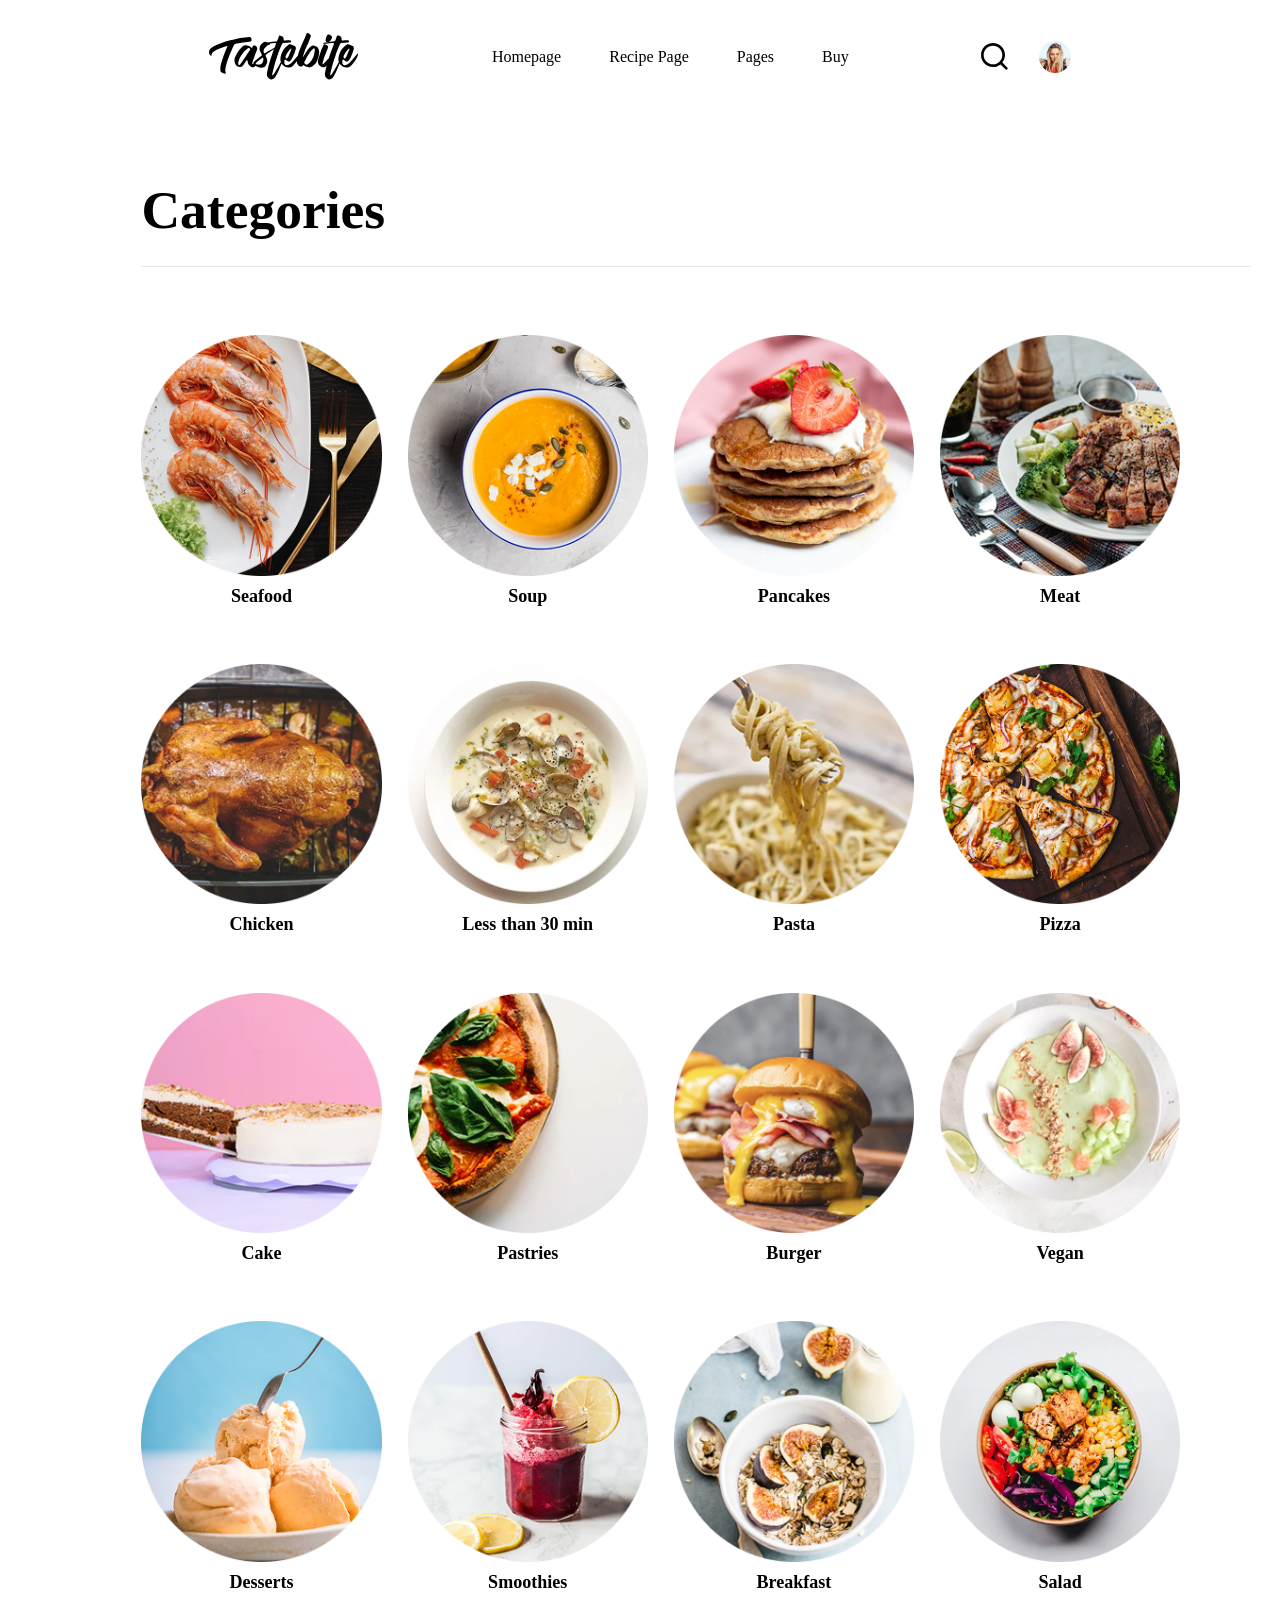
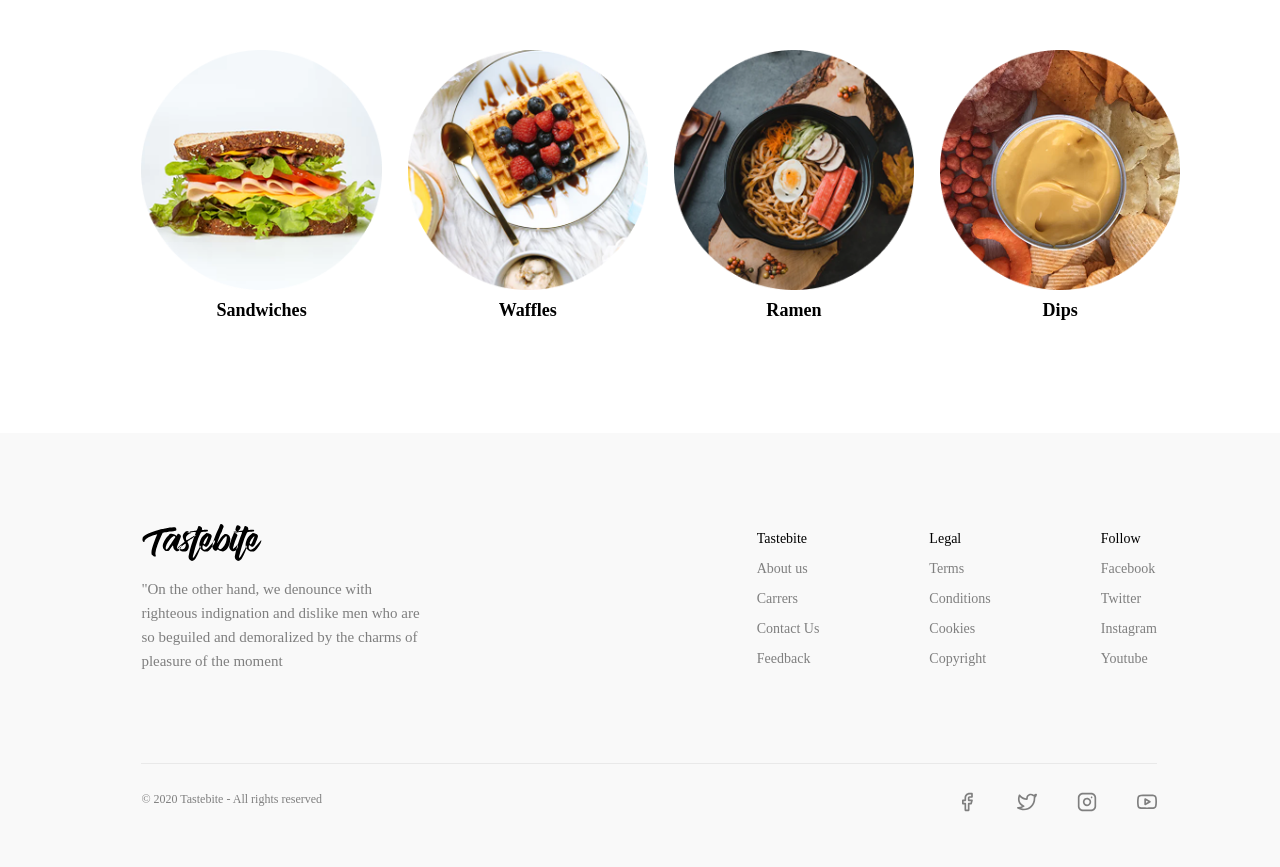
==== categories-pages.html @ 403bed20 "Created another page of the website called "Categories": 1.For header and footer, just connected it " ====
<!DOCTYPE html>
<html lang="en">

<head>
    <meta charset="UTF-8">
    <meta name="viewport" content="width=device-width, initial-scale=1.0">
    <title>Tastebite</title>
    <link rel="stylesheet" href="./categories-pages.css">
    <link rel="stylesheet" href="./style.css">
</head>

<body>
    <header>
        <img class="logo" src="./image/logo.svg" alt="logo">
        <nav class="navigation-bar">
            <ul>
                <li><a href="">Homepage</a> </li>
                <li><a href="">Recipe Page</a> </li>
                <li><a href="">Pages</a> </li>
                <li><a href="">Buy</a></li>
            </ul>
        </nav>
        <div class="search-profile">
            <img class="searcher" src="./image/searcher.svg" alt="searcher">
            <img class="profile" src="./image/profile.svg" alt="profile">
            <img class="menu-bar" src="./image/menu-bar.svg" alt="menu-bar">
        </div>
    </header>
    <main>
        <div class="category-page">
            <h2 class="category-page-headline">Categories</h2>
            <img class="separator" src="./image/horizontal.svg" alt="separator">
            <div class="all-recipes">
                <div class="each-category">
                    <img src="./image/seafood-card.png" alt="Seafood" class="each-page-pic">
                    <span class="each-category-name">Seafood</span>
                    <span class="each-category-name-mobile">Less than 30 min</span>
                </div>
                <div class="each-category">
                    <img src="./image/soup-card.png" alt="Soup" class="each-page-pic">
                    <span class="each-category-name">Soup</span>
                    <span class="each-category-name-mobile">Less than 30 min</span>
                </div>
                <div class="each-category">
                    <img src="./image/pancakes-card.png" alt="pancakes" class="each-page-pic">
                    <span class="each-category-name">Pancakes</span>
                    <span class="each-category-name-mobile">Less than 30 min</span>
                </div>
                <div class="each-category">
                    <img src="./image/meat-card.png" alt="meat" class="each-page-pic">
                    <span class="each-category-name">Meat</span>
                    <span class="each-category-name-mobile">Less than 30 min</span>
                </div>
                <div class="each-category">
                    <img src="./image/chicken-card.png" alt="chicken" class="each-page-pic">
                    <span class="each-category-name">Chicken</span>
                    <span class="each-category-name-mobile">Less than 30 min</span>
                </div>
                <div class="each-category">
                    <img src="./image/less-than-30min-card.png" alt="ready-meals" class="each-page-pic">
                    <span class="each-category-name">Less than 30 min</span>
                    <span class="each-category-name-mobile">Less than 30 min</span>
                </div>
                <div class="each-category">
                    <img src="./image/pasta-card.png" alt="Pasta" class="each-page-pic">
                    <span class="each-category-name">Pasta</span>
                    <span class="each-category-name-mobile">Pasta</span>
                </div>
                <div class="each-category">
                    <img src="./image/pizza-card.png" alt="pizza" class="each-page-pic">
                    <span class="each-category-name">Pizza</span>
                    <span class="each-category-name-mobile">Pizza</span>
                </div>
                <div class="each-category">
                    <img src="./image/cake-card.png" alt="cake" class="each-page-pic">
                    <span class="each-category-name">Cake</span>
                    <span class="each-category-name-mobile">Cake</span>
                </div>
                <div class="each-category">
                    <img src="./image/pastries-card.png" alt="Pastries" class="each-page-pic">
                    <span class="each-category-name">Pastries</span>
                    <span class="each-category-name-mobile">Pasteries</span>
                </div>
                <div class="each-category">
                    <img src="./image/burger-card.png" alt="burger" class="each-page-pic">
                    <span class="each-category-name">Burger</span>
                    <span class="each-category-name-mobile">Less than 30 min</span>
                </div>
                <div class="each-category">
                    <img src="./image/vegan-card.png" alt="vegan-meals" class="each-page-pic">
                    <span class="each-category-name">Vegan</span>
                    <span class="each-category-name-mobile">Less than 30 min</span>
                </div>
                <div class="each-category">
                    <img src="./image/desserts-card.png" alt="desserts" class="each-page-pic">
                    <span class="each-category-name">Desserts</span>
                    <span class="each-category-name-mobile">Less than 30 min</span>
                </div>
                <div class="each-category">
                    <img src="./image/smoothies-card.png" alt="Smoothies" class="each-page-pic">
                    <span class="each-category-name">Smoothies</span>
                    <span class="each-category-name-mobile">Less than 30 min</span>
                </div>
                <div class="each-category">
                    <img src="./image/breakfast-card.png" alt="Breakfast" class="each-page-pic">
                    <span class="each-category-name">Breakfast</span>
                    <span class="each-category-name-mobile">Less than 30 min</span>
                </div>
                <div class="each-category">
                    <img src="./image/salad-card.png" alt="Salad" class="each-page-pic">
                    <span class="each-category-name">Salad</span>
                    <span class="each-category-name-mobile">Less than 30 min</span>
                </div>
                <div class="each-category">
                    <img src="./image/sandwiches-card.png" alt="Sandwiches" class="each-page-pic">
                    <span class="each-category-name">Sandwiches</span>
                    <span class="each-category-name-mobile">Less than 30 min</span>
                </div>
                <div class="each-category">
                    <img src="./image/waffles-card.png" alt="waffles" class="each-page-pic">
                    <span class="each-category-name">Waffles</span>
                    <span class="each-category-name-mobile">Less than 30 min</span>
                </div>
                <div class="each-category">
                    <img src="./image/ramen-card.png" alt="ramen" class="each-page-pic">
                    <span class="each-category-name">Ramen</span>
                    <span class="each-category-name-mobile">Less than 30 min</span>
                </div>
                <div class="each-category">
                    <img src="./image/dips-card.png" alt="dips" class="each-page-pic">
                    <span class="each-category-name">Dips</span>
                    <span class="each-category-name-mobile">Less than 30 min</span>
                </div>
            </div>
        </div>
    </main>
    <footer>
        <div class="footer-parent">
            <div class="logo-anothers">
                <div class="logo-text">
                    <img class="logo-last" src="./image/logo-last.svg" alt="logo">
                    <span class="text-about-us">"On the other hand, we denounce with righteous indignation and dislike
                        men
                        who are so beguiled
                        and demoralized by the charms of pleasure of the moment</span>
                </div>
                <div class="follow-legal-about">
                    <ul class="more-information">
                        <li>Tastebite</li>
                        <li><a href="">About us</a></li>
                        <li><a href="">Carrers</a></li>
                        <li><a href="">Contact Us</a></li>
                        <li><a href="">Feedback</a></li>
                    </ul>
                    <ul class="more-information">
                        <li>Legal</li>
                        <li><a href="">Terms</a></li>
                        <li><a href="">Conditions</a></li>
                        <li><a href="">Cookies</a></li>
                        <li><a href="">Copyright</a></li>
                    </ul>
                    <ul class="more-information">
                        <li>Follow</li>
                        <li><a href="">Facebook</a></li>
                        <li><a href="">Twitter</a></li>
                        <li><a href="">Instagram</a></li>
                        <li><a href="">Youtube</a></li>
                    </ul>
                </div>
            </div>
            <div class="follow-legal-about-mobile">
                <div class="more-information-mobile">
                    <span class="more-about-us">Tastebite</span>
                    <div class="direction-container">
                        <img class="bottom-direction" src="./image/bottom-direction.svg" alt="bottom-direction">
                    </div>
                    <img class="horizontal-line-mobile" src="./image/horizontal-line-mobile.svg" alt="horizontal-line">
                </div>
                <div class="more-information-mobile">
                    <span class="more-about-us">Legal</span>
                    <div class="direction-container">
                        <img class="bottom-direction" src="./image/bottom-direction.svg" alt="bottom-direction">
                    </div>
                    <img class="horizontal-line-mobile" src="./image/horizontal-line-mobile.svg" alt="horizontal-line">
                </div>
                <div class="more-information-mobile">
                    <span class="more-about-us">Follow</span>
                    <div class="direction-container">
                        <img class="bottom-direction" src="./image/bottom-direction.svg" alt="bottom-direction">
                    </div>
                    <img class="horizontal-line-mobile" src="./image/horizontal-line-mobile.svg" alt="horizontal-line">
                </div>
            </div>
            <img class="horizontal" src="./image/horizontal.svg" alt="horizontal">
            <div class="media-year">
                <span class="year-legacy">© 2020 Tastebite - All rights reserved</span>
                <div class="social-medias">
                    <img class="social-media-logos" src="./image/facebook.svg" alt="facebook-logo">
                    <img class="social-media-logos" src="./image/twitter.svg" alt="twitter-logo">
                    <img class="social-media-logos" src="./image/instagram.svg" alt="instagram_logo">
                    <img class="social-media-logos" src="./image/youtube.svg" alt="youtube-logo">
                </div>
            </div>
        </div>
    </footer>
</body>

</html>
---- categories-pages.css ----
.category-page {
    margin-top: calc(5.2vw + 4.2px);
    margin-right: calc(14vw - 37.8px);
    margin-left: calc(14vw - 37.8px);
    justify-content: space-between;
}

.category-page-headline {
    font-family: Playfair Display;
    font-weight: 700;
    font-size: calc(3.3vw + 11.3px);
    line-height: 100%;
    color: black;
}

.separator {
    margin-top: 29px;
    margin-bottom: 64px;
    width: 1110px;
    height: 1px;
}

@media(max-width:955px) {
    .separator {
        display: none;
    }
}

@media(max-width:955px) {
    .category-page {
        display: flex;
        flex-direction: column;
        gap: calc(4.1vw + 8.5px);
    }
}

.each-category {
    display: flex;
    flex-direction: column;
    align-items: center;
    gap: calc(0.37vw + 6.5px);
}

.each-page-pic {
    width: calc(9.1vw + 123.8px);
    height: calc(9.1vw + 123.8px);
}

.each-category-name {
    font-family: Inter;
    font-weight: 600;
    font-size: calc(0.7vw + 9.1px);
    line-height: 100%;
    text-align: center;
    color: #000000;
}

@media(max-width:675px) {
    .each-category-name {
        display: none;
    }
}

.each-category-name-mobile {
    font-family: Inter;
    font-weight: 600;
    font-size: 12px;
    line-height: 100%;
    text-align: center;
}

@media(min-width:675px) {
    .each-category-name-mobile {
        display: none;
    }
}
---- style.css ----
* {
    margin: 0;
    padding: 0;
    box-sizing: border-box;
    /* outline: 2px solid red  */
}

header {
    padding: calc(1.22vw + 17.4px) calc(14.08vw - 37.8px);
    width: 100%;
    display: flex;
    justify-content: space-around;
    align-items: center;
}

.logo {
    width: calc(6.57vw + 66.3px);
    cursor: pointer;
}

.navigation-bar ul {
    display: flex;
    align-items: center;
    gap: 48px;
    list-style: none;
}

.navigation-bar ul li a {
    font-family: Inter;
    font-weight: 500;
    font-size: 16px;
    line-height: 24px;
    text-align: center;
    color: #000000;
    text-decoration: none;
}

.search-profile {
    display: flex;
    align-items: center;
    gap: calc(0.75vw + 21.1px);
    cursor: pointer;
}

@media(max-width:930px) {
    .navigation-bar ul {
        display: none;
    }
}

@media(min-width:930px) {
    .menu-bar {
        display: none;
    }
}

.recommendation-section {
    margin-top: calc(3.75vw - 14px);
    margin-left: calc(14vw - 37.8px);
    margin-right: calc(16.4vw - 46.6px);
}

.recommendation-parent {
    display: flex;
    align-items: center;
    background: #E3F1FF;
    position: relative;
}

@media(max-width:865px) {
    .recommendation-parent {
        flex-direction: column;
    }

    .arrow-right {
        display: none;
    }
}

.cheesecake {
    width: 100%;
    height: calc(22.6vw + 173.1px);
    border-top-left-radius: calc(0.5vw + 3.8px);
    border-bottom-left-radius: calc(1.12vw - 4.2px);
    border-top-right-radius: calc(-0.5vw + 8.1px);
}

.recommendation-description {
    display: flex;
    flex-direction: column;
    gap: calc(0.37vw + 6.5px);
    margin-left: calc(3vw + 20.3px);
    margin-top: calc(10.8vw - 40.6px);
    margin-bottom: calc(10.8vw - 40.6px);
    margin-right: calc(0.7vw + 29.1px);
    position: relative;
}

@media(max-width:865px) {
    .recommendation-description {
        padding-top: 32px;
        padding-bottom: 72px;
    }
}

.rate-data {
    display: flex;
    gap: 8px;
}

.trending-up {
    width: calc(0.3vw + 14.5px);
    height: calc(0.3vw + 14.5px);
}

.data {
    font-family: Inter;
    font-weight: 500;
    font-size: 18px;
    line-height: calc(0.18vw + 15.2px);
    color: #000000;
}

.recommendation-headline {
    font-family: Playfair Display;
    font-weight: 700;
    font-size: calc(1.4vw + 24.7px);
    line-height: 56px;
    color: #000000;
}

.recommendation-text {
    font-family: Inter;
    font-weight: 400;
    font-size: calc(0.37vw + 12.5px);
    line-height: 28px;
    color: #000000;
}

.arrow-right {
    position: absolute;
    width: 40px;
    height: 40px;
    align-items: center;
    right: 0px;
    bottom: 0px;
    cursor: pointer;
}

.arrow-right-pic {
    width: 20px;
    height: 20px;
}

@media(min-width:865px) {
    .arrow-in-circle {
        display: none;
    }
}

.arrow-in-circle {
    width: 32px;
    height: 32px;
    position: absolute;
    right: 0;
    bottom: 32px;
}

.top-rated-section {
    margin-top: calc(4.1vw + 20.5px);
    margin-left: calc(14vw - 37.8px);
    margin-right: calc(14vw - 37.8px);
}

.top-rated-parent {
    display: flex;
    flex-direction: column;
    gap: calc(1.5vw + 18.3px);
}

.top-rated-headline {
    font-family: Playfair Display;
    font-weight: 700;
    font-size: calc(1.1vw + 19.7px);
    line-height: 44px;
    color: #000000;
}

.top-rated-meals {
    display: flex;
    gap: calc(0.5vw + 21.8px);
}

@media(max-width:865px) {
    .top-rated-meals {
        flex-direction: column;
    }
}

.meal {
    display: flex;
    flex-direction: column;
}

.meal-pic {
    width: 100%;
    height: 263px;
    border-radius: 6px;
}

.meal-description {
    display: flex;
    flex-direction: column;
    margin-top: 16px;
    margin-right: 7px;
    gap: 8px;
}

.rating-stars {
    width: 96px;
    height: 16px;
}

.meal-name {
    font-family: Inter;
    font-weight: 600;
    font-size: 20px;
    line-height: 28px;
    letter-spacing: -0.2px;
    color: #000000;
}

.categories-parent {
    display: flex;
    gap: 30px;
}

@media(max-width:865px) {
    .categories-parent {
        flex-wrap: wrap;
        justify-content: space-evenly;
    }
}

.category {
    display: flex;
    flex-direction: column;
    align-items: center;
    gap: calc(0.4vw + 6.2px);
}

.category-pic {
    width: calc(6.1vw + 72.1px);
    height: calc(6.1vw + 72.1px);
}

.category-name {
    font-family: Inter;
    font-weight: 600;
    font-size: calc(0.5vw + 11.8px);
    line-height: 28px;
    letter-spacing: -0.2px;
    text-align: center;
    color: #000000;
}

.inbox-section {
    margin-top: calc(2.2vw + 47.5px);

}

@media(max-width:765px) {
    .inbox-section {
        margin-left: 15px;
        margin-right: 15px;
    }
}

.inbox-section {
    margin-top: calc(2.2vw + 47.5px);
    margin-left: calc(-1.4vw + 20.2px);
    margin-right: calc(-1.4vw + 20.2px);
}

.inbox-parent {
    display: flex;
    justify-content: center;
    align-items: center;
    background: #FFD7C9;
}

.inbox-inform {
    display: flex;
    flex-direction: column;
    align-items: center;
    margin-top: calc(4.5vw + 39px);
    margin-left: calc(40.8vw - 133.1px);
    margin-right: calc(40.8vw - 133.1px);
    margin-bottom: calc(5.3vw + 33.9px);
}

.inbox-headline {
    font-family: Playfair Display;
    font-weight: 700;
    font-size: calc(3.7vw + 21.9px);
    line-height: 86px;
    text-align: center;
    color: #000000;
    max-width: 450px;
}

.inbox-description {
    font-family: 'Inter';
    font-weight: calc(9.3vw + 264.7px);
    font-size: calc(0.7vw + 13.1px);
    line-height: 38px;
    text-align: center;
    color: #000000;
    margin-top: calc(0.7vw + 5.1px);
    margin-left: calc(2.2vw + 15.5px);
    margin-right: calc(2.2vw + 15.5px);
    margin-bottom: calc(0.8vw + 11.8px);
}

.email-area {
    position: relative;
}

.email {
    width: calc(24.6vw + 200px);
    height: calc(1.8vw + 40.9px);
    border-radius: 4px;
    border-style: none;
    padding: 5px;
    outline: none;
    font-family: Inter;
    font-weight: 400;
    font-size: 16px;
    line-height: 24px;
    color: #7F7F7F;
    margin-left: 7px;
}

.send-email {
    position: absolute;
    width: 127px;
    height: 64px;
    border-radius: 2px;
    background: #FF642F;
    font-family: Inter;
    font-weight: 600;
    font-size: 18px;
    line-height: 28px;
    text-align: center;
    color: #FFFFFF;
    border-style: none;
    cursor: pointer;
    right: 2px;
    margin-top: 2px;
    margin-right: 2px;
    margin-bottom: 2px;
}

@media(max-width:768px) {
    .send-email {
        display: inline-flex;
        position: static;
        width: calc(24.5vw + 200px);
        height: calc(1.8vw + 40.9px);
        border-radius: 4px;
        gap: 10px;
        padding-top: 13px;
        padding-right: 125px;
        padding-bottom: 13px;
        padding-left: 125px;
        font-weight: 500;
        line-height: 100%;
        letter-spacing: -0.2px;
        justify-content: center;
        margin-left: 7px;
    }

    .email {
        padding-left: 40px;
    }
}

.log-in-terms {
    font-family: Inter;
    font-weight: 400;
    font-size: calc(0.18vw + 9.2px);
    line-height: 15px;
    text-align: center;
    color: #000000;
    margin-top: calc(0.4vw + 14.9px);

}

.log-in-terms a {
    color: #000000;
    text-decoration: none;
    border-bottom: 2px solid #FF642F;
    padding: 2px;
}

@media(min-width:768px) {
    .convert {
        display: none;
    }
}

.convert {
    width: 24px;
    height: 24px;
    position: absolute;
    bottom: 45px;
    left: 18px;
}

.collection-section {
    margin-top: calc(2.2vw + 47.5px);
    margin-left: calc(14vw - 37.8px);
    margin-right: calc(14vw - 37.8px);
}

.collection-parent {
    display: flex;
    flex-direction: column;
    gap: calc(1.5vw + 18.3px);
}

.collection-headline {
    font-family: Playfair Display;
    font-weight: 700;
    font-size: 50px;
    line-height: 60px;
    color: #000000;
}

@media(min-width:675px) {
    .collection-headline-mobile {
        display: none;
    }
}

@media(max-width:675px) {
    .collection-headline {
        display: none;
    }
}

.collection-headline-mobile {
    font-family: Playfair Display;
    font-weight: 700;
    font-size: 24px;
    line-height: 37px;
    color: #000000;
}


.all-collections {
    display: flex;
    flex-direction: column;
    justify-content: center;
}

@media(min-width:800px) {
    .all-collections {
        display: grid;
        grid-template-columns: repeat(2, 1fr);
        align-items: center;
        justify-content: center;
        gap: 15px;
    }
}

.collection {
    display: flex;
    flex-direction: column;
    border: 1px solid #E8E8E8
}

.collection-pic {
    width: 100%;
    height: calc(8.4vw + 210.3px);
    border-top-left-radius: calc(0.5vw + 3.8px);
    border-top-right-radius: calc(0.5vw + 3.8px);
}

.name-button {
    display: flex;
    position: relative;
}

.collection-name {
    font-family: Playfair Display;
    font-weight: 700;
    font-size: calc(0.5vw + 27.8px);
    line-height: 44px;
    color: #000000;
    max-width: 300px;
    margin-top: calc(0.7vw + 21.1px);
    margin-bottom: calc(-4.9vw + 103.6px);
    margin-left: calc(0.7vw + 21.1px);
}

.collection-click {
    width: 128px;
    height: 29px;
    border-radius: 2px;
    align-items: center;
    border-width: 1px;
    position: absolute;
    right: calc(0.7vw + 21.1px);
    bottom: calc(0.7vw + 21.1px);
    font-family: Inter;
    font-weight: 500;
    font-size: 14px;
    line-height: 100%;
    letter-spacing: -0.16px;
    text-align: center;
    color: #000000;
    background-color: #FFFFFF;
    cursor: pointer;
}

.recipes-parent {
    display: flex;
    flex-direction: column;
    gap: calc(1.5vw + 18.3px);
    position: relative;
    padding-bottom: calc(3.4vw + 31.1px);
}

.all-recipes {
    display: grid;
    grid-template-columns: repeat(4, 1fr);
    column-gap: calc(1.8vw + 2.9px);
    row-gap: calc(2.9vw + 22px);
    justify-content: space-between;
    align-items: center;
}

@media(max-width:950px) {
    .all-recipes {
        display: grid;
        grid-template-columns: repeat(3, 1fr);
    }
}

@media(max-width:670px) {
    .all-recipes {
        grid-template-columns: repeat(2, 1fr);
    }
}


.recipe {
    display: flex;
    flex-direction: column;
    gap: 8px;
}

.recipe-pic {
    width: 100%;
    height: calc(6.7vw + 93.6px);
    border-radius: calc(0.1vw + 3.2px);
}

.recipe-name {
    font-family: Inter;
    font-weight: 600;
    font-size: calc(0.5vw + 9.8px);
    line-height: 28px;
    color: #000000;
    max-width: 220px;
}

.load {
    position: absolute;
    width: calc(6.3vw + 94px);
    height: calc(1.7vw + 22.3px);
    border-radius: 4px;
    border-width: 1px;
    bottom: 0;
    right: calc(32.6vw - 8.5px);
    font-family: Inter;
    font-weight: 500;
    font-size: calc(0.3vw + 12.5px);
    line-height: 100%;
    text-align: center;
    color: #000000;
    background-color: #FFFFFF;
    cursor: pointer;
}

footer {
    margin-top: calc(3.7vw + 65.9px);
    background: #F9F9F9;
    padding-top: calc(6.1vw + 13.1px);
    padding-left: calc(14vw - 37.8px);
    padding-right: calc(12vw - 30.4px);
    padding-bottom: calc(0.65vw + 46.5px);
}

.footer-parent {
    display: flex;
    flex-direction: column;
}

.logo-anothers {
    display: flex;
    justify-content: space-between;
    margin-bottom: 89px;
    gap: 50px;
}

.logo-text {
    display: flex;
    flex-direction: column;
    gap: 16.5px;
}

.logo-last {
    width: calc(3.3vw + 79.3px);
    height: calc(1vw + 24px);
}

.text-about-us {
    font-family: Inter;
    font-weight: 400;
    font-size: 15px;
    line-height: 24px;
    color: #7F7F7F;
    max-width: 285px;
}

.follow-legal-about {
    display: flex;
    justify-content: space-between;
    gap: 110px;
}

.more-information {
    display: flex;
    flex-direction: column;
    align-items: start;

    list-style: none;
    color: #000000;
    font-family: Inter;
    font-weight: 500;
    font-size: 14px;
    line-height: 30px;
}

.more-information li a {
    text-decoration: none;
    color: #7F7F7F
}

.follow-legal-about-mobile {
    display: flex;
    flex-direction: column;
}

@media(min-width:765px) {
    .follow-legal-about-mobile {
        display: none;
    }
}

@media(max-width:765px) {
    .follow-legal-about {
        display: none;
    }

    .text-about-us {
        max-width: 100%;
    }

    .more-information-mobile {
        display: flex;
        flex-direction: column;
        position: relative;
        padding-top: 3px;
        gap: 12px;
    }

    .more-about-us {
        font-family: Inter;
        font-weight: 500;
        font-size: 14px;
        line-height: 18px;
    }

    .direction-container {
        display: flex;
        align-items: center;
        position: absolute;
        right: 0;
    }

    .bottom-direction {
        width: 24px;
        height: 24px;
    }

}


.horizontal {
    max-width: 100%;
    height: 1px;
    margin-bottom: 28px;
}

@media(max-width:765px) {
    .horizontal {
        display: none;
    }
}

.media-year {
    display: flex;
    justify-content: space-between;
}

@media(max-width:765px) {
    .media-year {
        display: flex;
        flex-direction: column-reverse;
        margin-top: 56px;
        gap: 24px;
    }
}

.year-legacy {
    font-family: Inter;
    font-weight: 400;
    font-size: 12px;
    line-height: 15px;
    color: #7F7F7F;
}

.social-medias {
    display: flex;
    gap: 40px;
}

.social-media-logos {
    width: 20px;
    height: 20px;
}
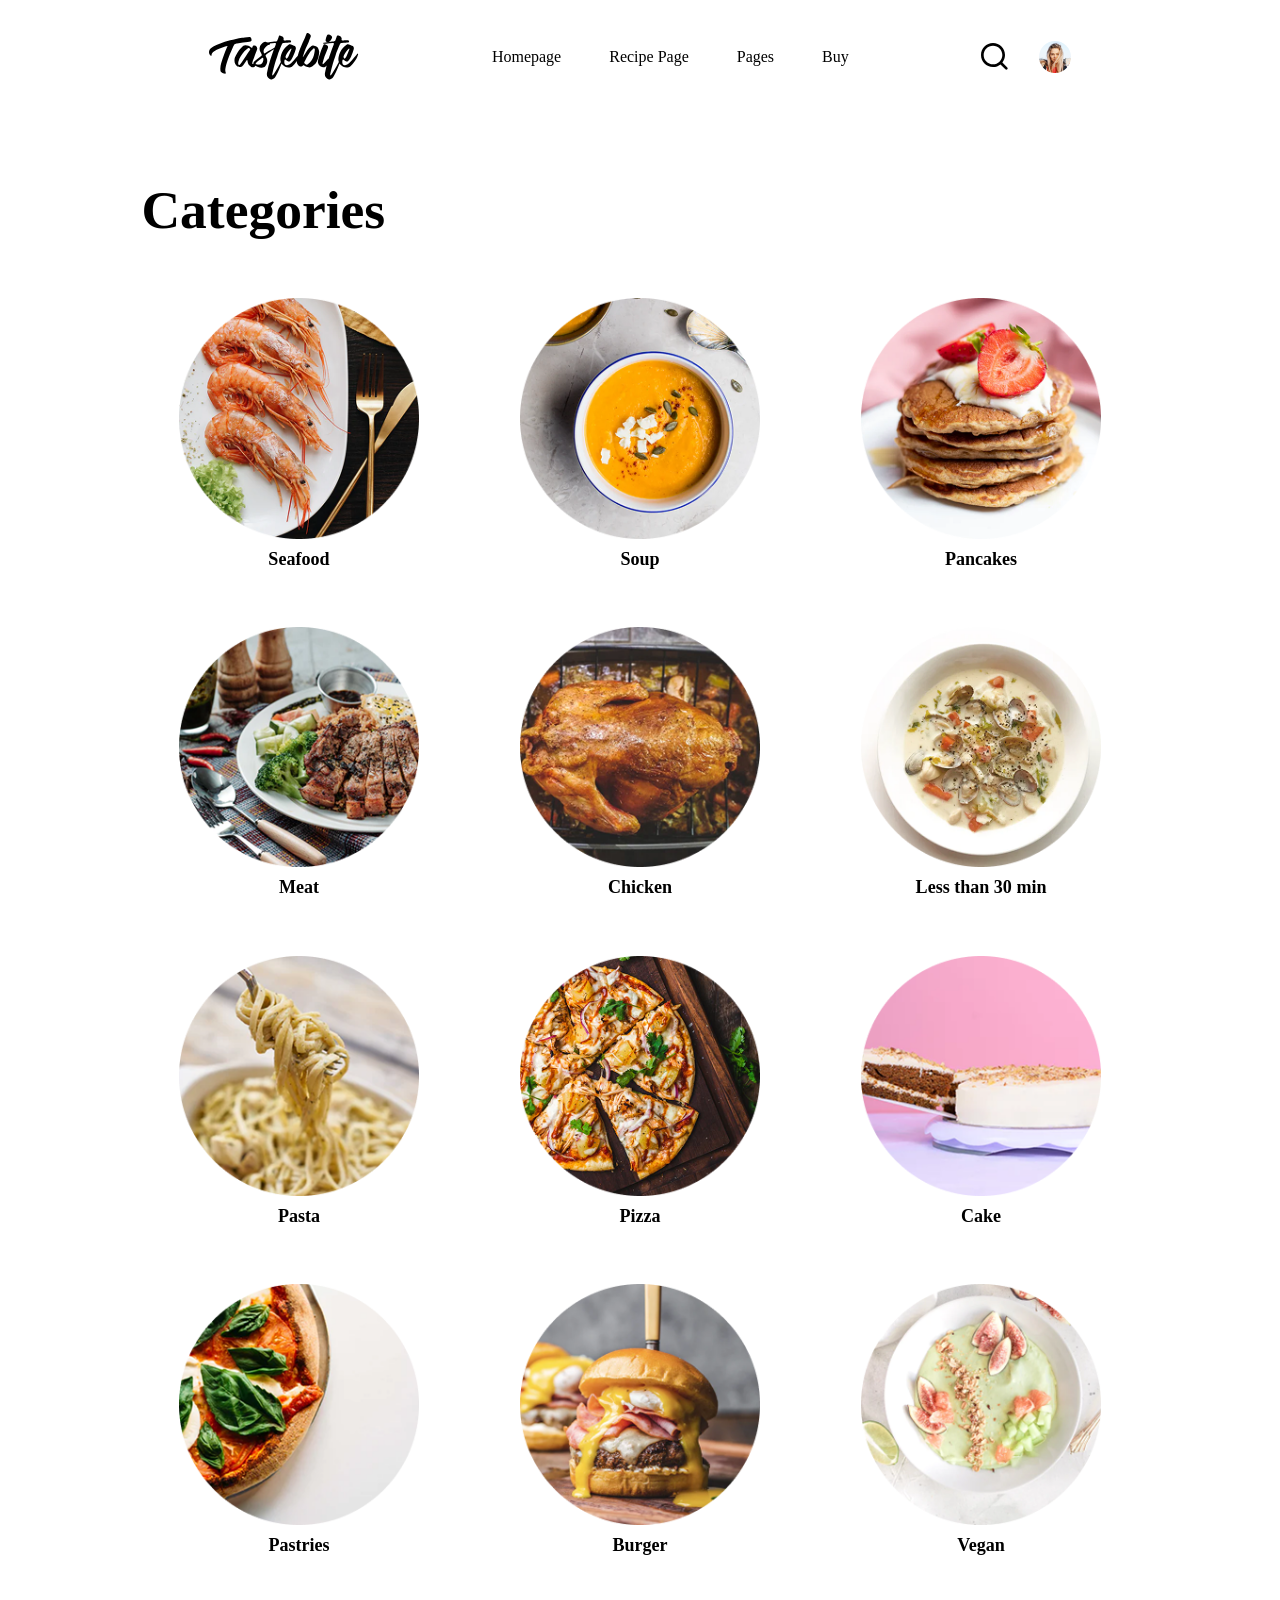
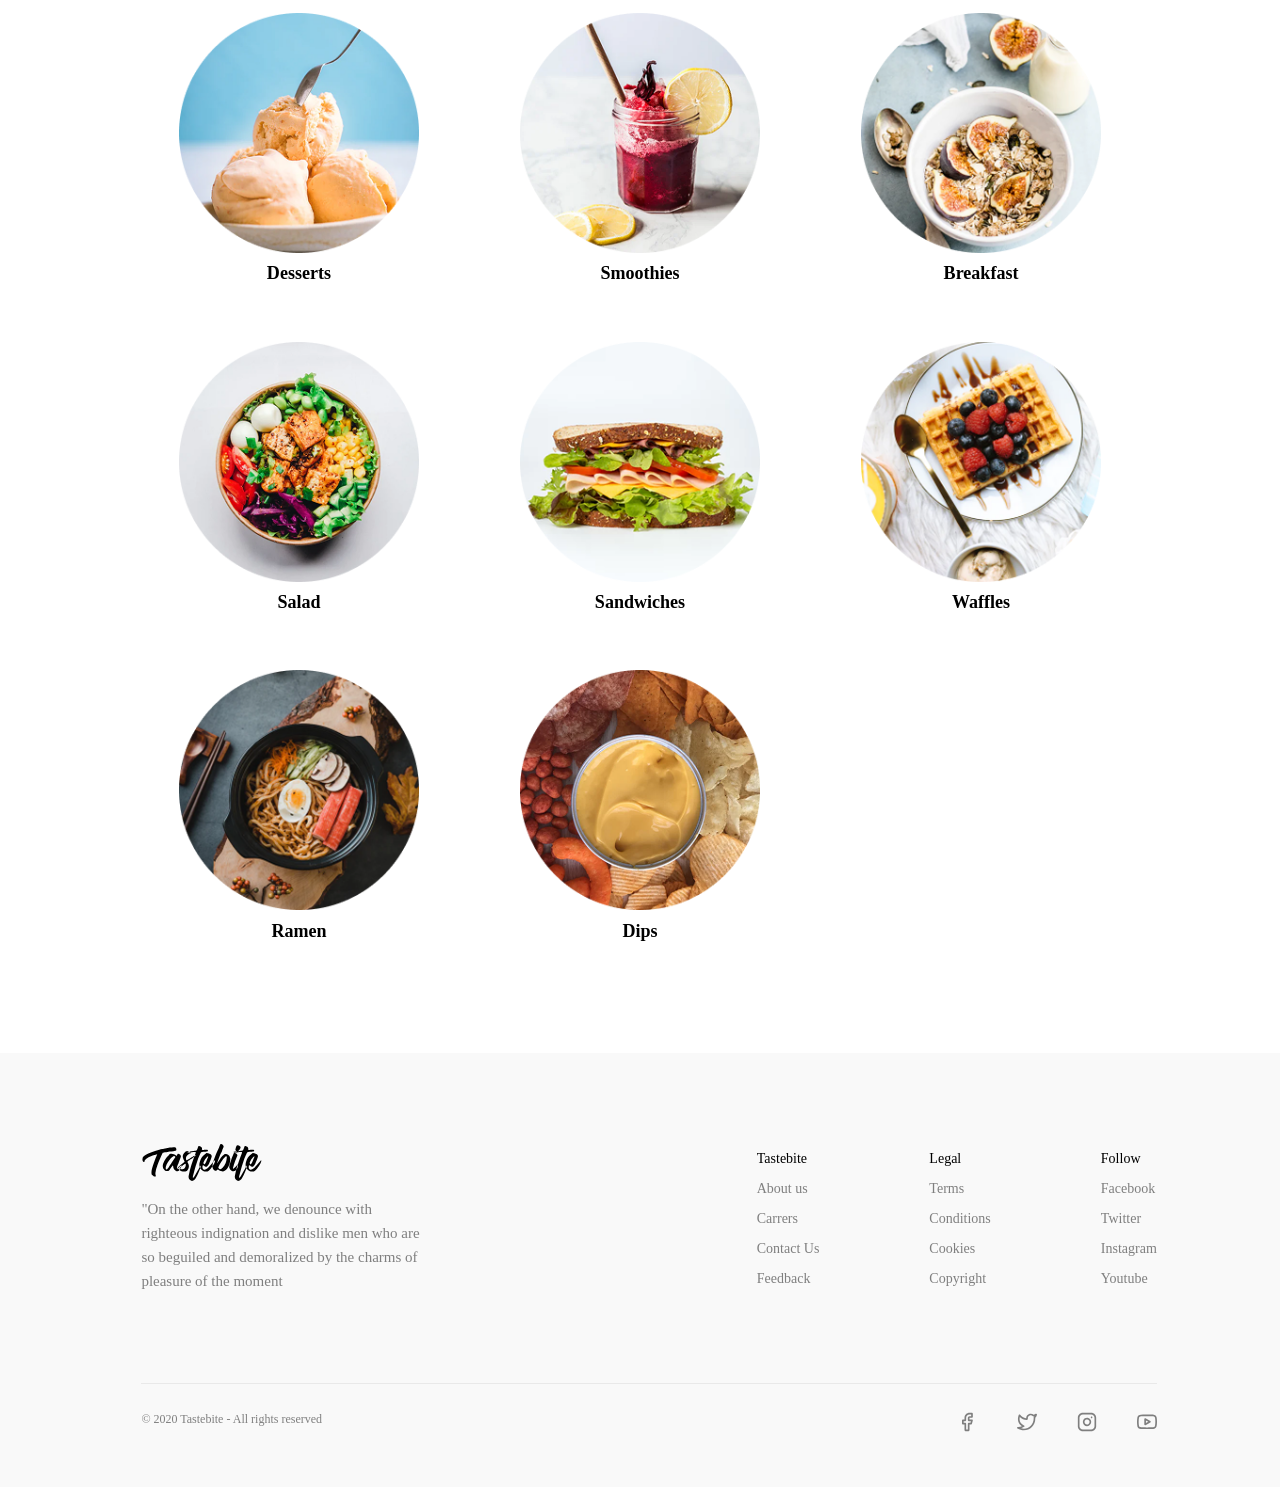
==== commit b6317b49: "fixed the grid the "category" page" ====
--- a/categories-pages.html
+++ b/categories-pages.html
@@ -27,112 +27,114 @@
         </div>
     </header>
     <main>
-        <div class="category-page">
-            <h2 class="category-page-headline">Categories</h2>
-            <img class="separator" src="./image/horizontal.svg" alt="separator">
-            <div class="all-recipes">
-                <div class="each-category">
-                    <img src="./image/seafood-card.png" alt="Seafood" class="each-page-pic">
-                    <span class="each-category-name">Seafood</span>
-                    <span class="each-category-name-mobile">Less than 30 min</span>
-                </div>
-                <div class="each-category">
-                    <img src="./image/soup-card.png" alt="Soup" class="each-page-pic">
-                    <span class="each-category-name">Soup</span>
-                    <span class="each-category-name-mobile">Less than 30 min</span>
-                </div>
-                <div class="each-category">
-                    <img src="./image/pancakes-card.png" alt="pancakes" class="each-page-pic">
-                    <span class="each-category-name">Pancakes</span>
-                    <span class="each-category-name-mobile">Less than 30 min</span>
-                </div>
-                <div class="each-category">
-                    <img src="./image/meat-card.png" alt="meat" class="each-page-pic">
-                    <span class="each-category-name">Meat</span>
-                    <span class="each-category-name-mobile">Less than 30 min</span>
-                </div>
-                <div class="each-category">
-                    <img src="./image/chicken-card.png" alt="chicken" class="each-page-pic">
-                    <span class="each-category-name">Chicken</span>
-                    <span class="each-category-name-mobile">Less than 30 min</span>
-                </div>
-                <div class="each-category">
-                    <img src="./image/less-than-30min-card.png" alt="ready-meals" class="each-page-pic">
-                    <span class="each-category-name">Less than 30 min</span>
-                    <span class="each-category-name-mobile">Less than 30 min</span>
-                </div>
-                <div class="each-category">
-                    <img src="./image/pasta-card.png" alt="Pasta" class="each-page-pic">
-                    <span class="each-category-name">Pasta</span>
-                    <span class="each-category-name-mobile">Pasta</span>
-                </div>
-                <div class="each-category">
-                    <img src="./image/pizza-card.png" alt="pizza" class="each-page-pic">
-                    <span class="each-category-name">Pizza</span>
-                    <span class="each-category-name-mobile">Pizza</span>
-                </div>
-                <div class="each-category">
-                    <img src="./image/cake-card.png" alt="cake" class="each-page-pic">
-                    <span class="each-category-name">Cake</span>
-                    <span class="each-category-name-mobile">Cake</span>
-                </div>
-                <div class="each-category">
-                    <img src="./image/pastries-card.png" alt="Pastries" class="each-page-pic">
-                    <span class="each-category-name">Pastries</span>
-                    <span class="each-category-name-mobile">Pasteries</span>
-                </div>
-                <div class="each-category">
-                    <img src="./image/burger-card.png" alt="burger" class="each-page-pic">
-                    <span class="each-category-name">Burger</span>
-                    <span class="each-category-name-mobile">Less than 30 min</span>
-                </div>
-                <div class="each-category">
-                    <img src="./image/vegan-card.png" alt="vegan-meals" class="each-page-pic">
-                    <span class="each-category-name">Vegan</span>
-                    <span class="each-category-name-mobile">Less than 30 min</span>
-                </div>
-                <div class="each-category">
-                    <img src="./image/desserts-card.png" alt="desserts" class="each-page-pic">
-                    <span class="each-category-name">Desserts</span>
-                    <span class="each-category-name-mobile">Less than 30 min</span>
-                </div>
-                <div class="each-category">
-                    <img src="./image/smoothies-card.png" alt="Smoothies" class="each-page-pic">
-                    <span class="each-category-name">Smoothies</span>
-                    <span class="each-category-name-mobile">Less than 30 min</span>
-                </div>
-                <div class="each-category">
-                    <img src="./image/breakfast-card.png" alt="Breakfast" class="each-page-pic">
-                    <span class="each-category-name">Breakfast</span>
-                    <span class="each-category-name-mobile">Less than 30 min</span>
-                </div>
-                <div class="each-category">
-                    <img src="./image/salad-card.png" alt="Salad" class="each-page-pic">
-                    <span class="each-category-name">Salad</span>
-                    <span class="each-category-name-mobile">Less than 30 min</span>
-                </div>
-                <div class="each-category">
-                    <img src="./image/sandwiches-card.png" alt="Sandwiches" class="each-page-pic">
-                    <span class="each-category-name">Sandwiches</span>
-                    <span class="each-category-name-mobile">Less than 30 min</span>
-                </div>
-                <div class="each-category">
-                    <img src="./image/waffles-card.png" alt="waffles" class="each-page-pic">
-                    <span class="each-category-name">Waffles</span>
-                    <span class="each-category-name-mobile">Less than 30 min</span>
-                </div>
-                <div class="each-category">
-                    <img src="./image/ramen-card.png" alt="ramen" class="each-page-pic">
-                    <span class="each-category-name">Ramen</span>
-                    <span class="each-category-name-mobile">Less than 30 min</span>
-                </div>
-                <div class="each-category">
-                    <img src="./image/dips-card.png" alt="dips" class="each-page-pic">
-                    <span class="each-category-name">Dips</span>
-                    <span class="each-category-name-mobile">Less than 30 min</span>
-                </div>
-            </div>
-        </div>
+        <section class="categories-section">
+            <div class="category-page">
+                <h2 class="category-page-headline">Categories</h2>
+                <img class="separator" src="./image/horizontal.svg" alt="separator">
+                <div class="all-categories-parent">
+                    <div class="each-category">
+                        <img src="./image/seafood-card.png" alt="Seafood" class="each-page-pic">
+                        <span class="each-category-name">Seafood</span>
+                        <span class="each-category-name-mobile">Less than 30 min</span>
+                    </div>
+                    <div class="each-category">
+                        <img src="./image/soup-card.png" alt="Soup" class="each-page-pic">
+                        <span class="each-category-name">Soup</span>
+                        <span class="each-category-name-mobile">Less than 30 min</span>
+                    </div>
+                    <div class="each-category">
+                        <img src="./image/pancakes-card.png" alt="pancakes" class="each-page-pic">
+                        <span class="each-category-name">Pancakes</span>
+                        <span class="each-category-name-mobile">Less than 30 min</span>
+                    </div>
+                    <div class="each-category">
+                        <img src="./image/meat-card.png" alt="meat" class="each-page-pic">
+                        <span class="each-category-name">Meat</span>
+                        <span class="each-category-name-mobile">Less than 30 min</span>
+                    </div>
+                    <div class="each-category">
+                        <img src="./image/chicken-card.png" alt="chicken" class="each-page-pic">
+                        <span class="each-category-name">Chicken</span>
+                        <span class="each-category-name-mobile">Less than 30 min</span>
+                    </div>
+                    <div class="each-category">
+                        <img src="./image/less-than-30min-card.png" alt="ready-meals" class="each-page-pic">
+                        <span class="each-category-name">Less than 30 min</span>
+                        <span class="each-category-name-mobile">Less than 30 min</span>
+                    </div>
+                    <div class="each-category">
+                        <img src="./image/pasta-card.png" alt="Pasta" class="each-page-pic">
+                        <span class="each-category-name">Pasta</span>
+                        <span class="each-category-name-mobile">Pasta</span>
+                    </div>
+                    <div class="each-category">
+                        <img src="./image/pizza-card.png" alt="pizza" class="each-page-pic">
+                        <span class="each-category-name">Pizza</span>
+                        <span class="each-category-name-mobile">Pizza</span>
+                    </div>
+                    <div class="each-category">
+                        <img src="./image/cake-card.png" alt="cake" class="each-page-pic">
+                        <span class="each-category-name">Cake</span>
+                        <span class="each-category-name-mobile">Cake</span>
+                    </div>
+                    <div class="each-category">
+                        <img src="./image/pastries-card.png" alt="Pastries" class="each-page-pic">
+                        <span class="each-category-name">Pastries</span>
+                        <span class="each-category-name-mobile">Pasteries</span>
+                    </div>
+                    <div class="each-category">
+                        <img src="./image/burger-card.png" alt="burger" class="each-page-pic">
+                        <span class="each-category-name">Burger</span>
+                        <span class="each-category-name-mobile">Less than 30 min</span>
+                    </div>
+                    <div class="each-category">
+                        <img src="./image/vegan-card.png" alt="vegan-meals" class="each-page-pic">
+                        <span class="each-category-name">Vegan</span>
+                        <span class="each-category-name-mobile">Less than 30 min</span>
+                    </div>
+                    <div class="each-category">
+                        <img src="./image/desserts-card.png" alt="desserts" class="each-page-pic">
+                        <span class="each-category-name">Desserts</span>
+                        <span class="each-category-name-mobile">Less than 30 min</span>
+                    </div>
+                    <div class="each-category">
+                        <img src="./image/smoothies-card.png" alt="Smoothies" class="each-page-pic">
+                        <span class="each-category-name">Smoothies</span>
+                        <span class="each-category-name-mobile">Less than 30 min</span>
+                    </div>
+                    <div class="each-category">
+                        <img src="./image/breakfast-card.png" alt="Breakfast" class="each-page-pic">
+                        <span class="each-category-name">Breakfast</span>
+                        <span class="each-category-name-mobile">Less than 30 min</span>
+                    </div>
+                    <div class="each-category">
+                        <img src="./image/salad-card.png" alt="Salad" class="each-page-pic">
+                        <span class="each-category-name">Salad</span>
+                        <span class="each-category-name-mobile">Less than 30 min</span>
+                    </div>
+                    <div class="each-category">
+                        <img src="./image/sandwiches-card.png" alt="Sandwiches" class="each-page-pic">
+                        <span class="each-category-name">Sandwiches</span>
+                        <span class="each-category-name-mobile">Less than 30 min</span>
+                    </div>
+                    <div class="each-category">
+                        <img src="./image/waffles-card.png" alt="waffles" class="each-page-pic">
+                        <span class="each-category-name">Waffles</span>
+                        <span class="each-category-name-mobile">Less than 30 min</span>
+                    </div>
+                    <div class="each-category">
+                        <img src="./image/ramen-card.png" alt="ramen" class="each-page-pic">
+                        <span class="each-category-name">Ramen</span>
+                        <span class="each-category-name-mobile">Less than 30 min</span>
+                    </div>
+                    <div class="each-category">
+                        <img src="./image/dips-card.png" alt="dips" class="each-page-pic">
+                        <span class="each-category-name">Dips</span>
+                        <span class="each-category-name-mobile">Less than 30 min</span>
+                    </div>
+                </div>
+            </div>
+        </section>
     </main>
     <footer>
         <div class="footer-parent">
--- a/categories-pages.css
+++ b/categories-pages.css
@@ -2,6 +2,8 @@
     margin-top: calc(5.2vw + 4.2px);
     margin-right: calc(14vw - 37.8px);
     margin-left: calc(14vw - 37.8px);
+    display: flex;
+    flex-direction: column;
     justify-content: space-between;
 }
 
@@ -16,21 +18,41 @@
 .separator {
     margin-top: 29px;
     margin-bottom: 64px;
-    width: 1110px;
+    width: 100%;
     height: 1px;
 }
 
-@media(max-width:955px) {
+@media(max-width:1420px) {
+    .category-page {
+        display: flex;
+        flex-direction: column;
+        gap: calc(4.1vw + 8.5px);
+    }
+    
     .separator {
         display: none;
     }
 }
 
-@media(max-width:955px) {
-    .category-page {
-        display: flex;
-        flex-direction: column;
-        gap: calc(4.1vw + 8.5px);
+.all-categories-parent {
+    display: grid;
+    grid-template-columns: repeat(4, 1fr);
+    column-gap: calc(1.8vw + 2.9px);
+    row-gap: calc(2.9vw + 22px);
+    justify-content: space-between;
+    align-items: center;
+}
+
+@media(max-width:1420px) {
+    .all-categories-parent {
+        display: grid;
+        grid-template-columns: repeat(3, 1fr);
+    }
+}
+
+@media(max-width:760px) {
+    .all-categories-parent {
+        grid-template-columns: repeat(2, 1fr);
     }
 }
 
--- a/style.css
+++ b/style.css
@@ -2,7 +2,7 @@
     margin: 0;
     padding: 0;
     box-sizing: border-box;
-    /* outline: 2px solid red  */
+     /* outline: 2px solid red  */
 }
 
 header {
@@ -43,7 +43,7 @@
 }
 
 @media(max-width:930px) {
-    .navigation-bar ul {
+    .navigation-bar {
         display: none;
     }
 }
@@ -67,7 +67,7 @@
     position: relative;
 }
 
-@media(max-width:865px) {
+@media(max-width:1000px) {
     .recommendation-parent {
         flex-direction: column;
     }
@@ -96,7 +96,7 @@
     position: relative;
 }
 
-@media(max-width:865px) {
+@media(max-width:1000px) {
     .recommendation-description {
         padding-top: 32px;
         padding-bottom: 72px;
@@ -152,7 +152,7 @@
     height: 20px;
 }
 
-@media(min-width:865px) {
+@media(min-width:1000px) {
     .arrow-in-circle {
         display: none;
     }
@@ -189,6 +189,7 @@
 .top-rated-meals {
     display: flex;
     gap: calc(0.5vw + 21.8px);
+    justify-content: space-between;
 }
 
 @media(max-width:865px) {
@@ -232,14 +233,24 @@
 
 .categories-parent {
     display: flex;
-    gap: 30px;
-}
-
-@media(max-width:865px) {
+    gap: 20px;
+    justify-content: space-between;
+}
+
+@media(max-width:1200px) {
     .categories-parent {
-        flex-wrap: wrap;
-        justify-content: space-evenly;
-    }
+        display: grid;
+        grid-template-columns: repeat(3, 1fr);
+    }
+}
+
+.categories-headline a{
+    font-family: Playfair Display;
+    font-weight: 700;
+    font-size: calc(1.1vw + 19.7px);
+    line-height: 44px;
+    color: #000000;
+    text-decoration: none;
 }
 
 .category {
@@ -344,7 +355,7 @@
 .send-email {
     position: absolute;
     width: 127px;
-    height: 64px;
+    height: calc(1.5vw + 41px);
     border-radius: 2px;
     background: #FF642F;
     font-family: Inter;
@@ -571,7 +582,7 @@
     font-family: Inter;
     font-weight: 600;
     font-size: calc(0.5vw + 9.8px);
-    line-height: 28px;
+    line-height: 100%;
     color: #000000;
     max-width: 220px;
 }
